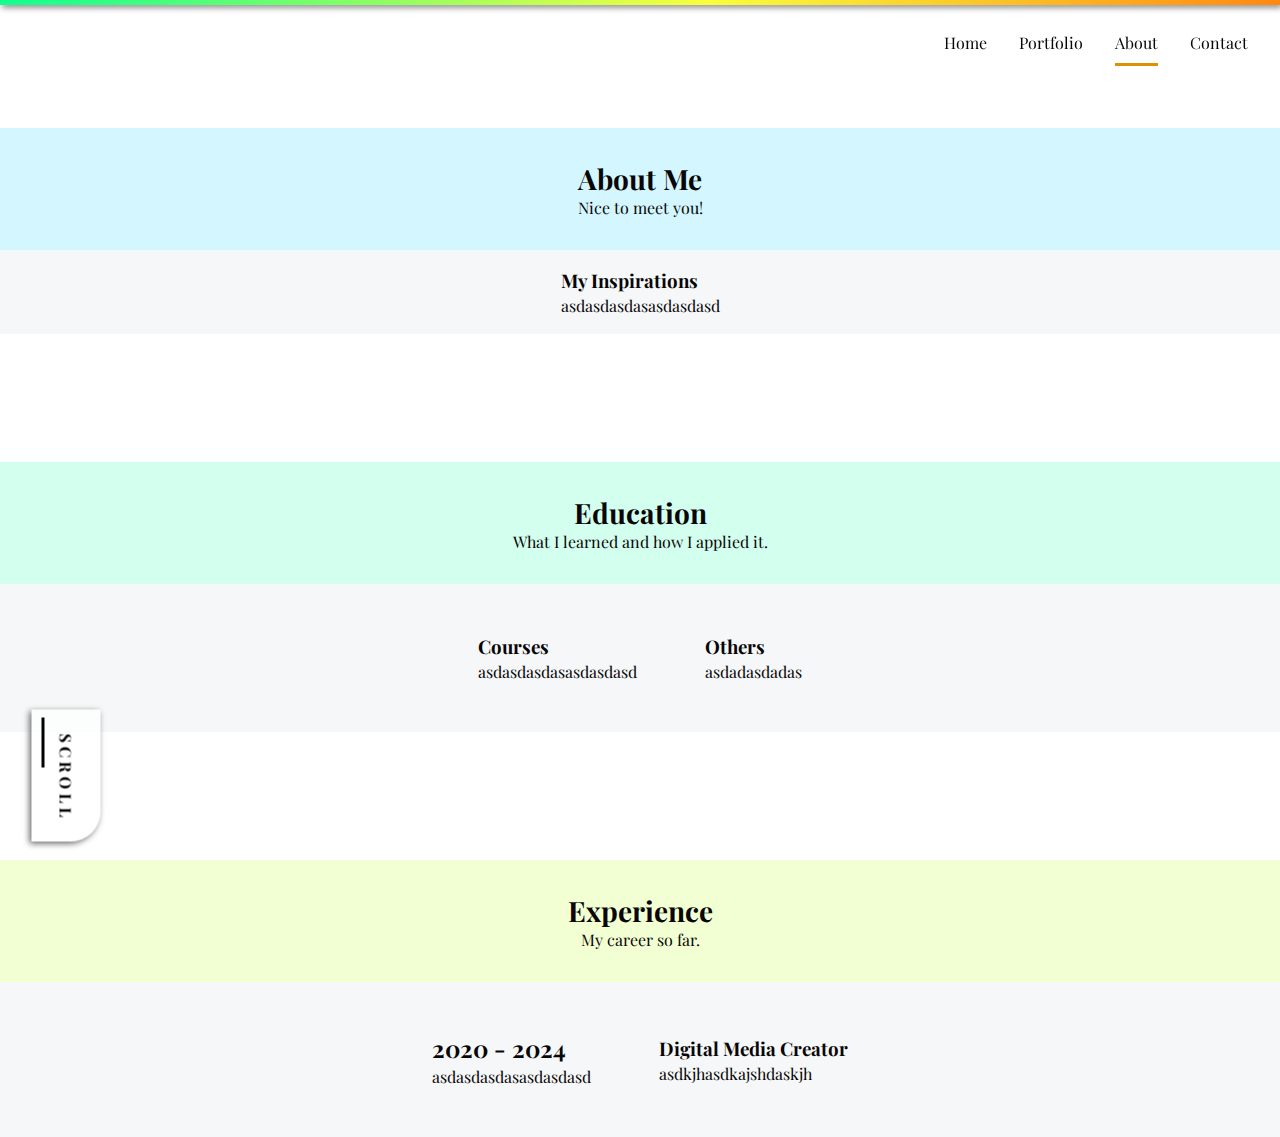
==== pages/about.html @ d638a27b "upload files" ====
<!DOCTYPE html>
<html lang="en">
	<head>
		<meta charset="UTF-8" />
		<meta http-equiv="X-UA-Compatible" content="IE=edge" />
		<meta name="viewport" content="width=device-width, initial-scale=1.0" />
		<title>Rankin's Website</title>

		<link rel="stylesheet" href="/styles/styles.css" />
	</head>
	<body>
		<header>
			<div class="top-color"></div>
			<ul>
				<li>
					<a href="/index.html">Home</a>
				</li>
				<li>
					<a href="/pages/portfolio.html">Portfolio</a>
				</li>
				<li>
					<a href="/pages/about.html"><span id="active-page">About</span></a>
				</li>
				<li><a href="/pages/contact.html">Contact</a></li>
			</ul>
		</header>
		<a href="#btm" id="scroll-link"
			><div class="scroll" id="scroll-prompt">
				<p class="show-scroll">S C R O L L</p>
				<div class="line"></div></div
		></a>
		<section class="about-intro">
			<div class="about-intro-desc">
				<h1>About Me</h1>
				<p>Nice to meet you!</p>
			</div>
		</section>
		<section class="about-container">
			<table>
				<tr>
					<td><h3>My Inspirations</h3></td>
				</tr>
				<tr>
					<td><p>asdasdasdasasdasdasd</p></td>
				</tr>
			</table>
		</section>
		<section class="about-intro edu">
			<div class="about-intro-desc">
				<h1>Education</h1>
				<p>What I learned and how I applied it.</p>
			</div>
		</section>
		<section class="about-container edu">
			<table>
				<tr>
					<td><h3>Courses</h3></td>
				</tr>
				<tr>
					<td><p>asdasdasdasasdasdasd</p></td>
				</tr>
			</table>
			<table>
				<tr>
					<td><h3>Others</h3></td>
				</tr>
				<tr>
					<td><p>asdadasdadas</p></td>
				</tr>
			</table>
		</section>
		<section class="about-intro exp">
			<div class="about-intro-desc">
				<h1>Experience</h1>
				<p>My career so far.</p>
			</div>
		</section>
		<section class="about-container exp">
			<table>
				<tr>
					<td><h2>2020 - 2024</h2></td>
				</tr>
				<tr>
					<td><p>asdasdasdasasdasdasd</p></td>
				</tr>
			</table>
			<table>
				<tr>
					<td><h3>Digital Media Creator</h3></td>
				</tr>
				<tr>
					<td><p>asdkjhasdkajshdaskjh</p></td>
				</tr>
			</table>
		</section>
		<footer id="btm"></footer>
	</body>
</html>
---- styles/styles.css ----
@import url("https://fonts.googleapis.com/css2?family=Playfair+Display:ital,wght@0,400;0,700;1,400;1,700&display=swap");
@import url("/styles/anim.css");
:root {
  --bg-main: #ffffff;
  --bg-grey: #f4f4f4;
  --bg-grey-dark: #eeeeee;
  --bg-dark: #31363d;
  --bg-dark-alt: #21262c;
  --bg-light-blue: #9DD9D2;
  --bg-orange-dark:#FF8811;
  --bg-orange-light: #F4D06F;
  --bg-green: #0FFF8F;
  --bg-green-light: #78FFAC;
  --dark-blue: #211b33;
  --shadow-grey: #666666;
  --text-white: #ffffff;
  --text-dark: #080606;
  --custom-green: #89ffc8;
  --container-shadow: 2px 2px 6px var(--shadow-grey);
}

* {
  margin: 0;
  padding: 0;
  box-sizing: border-box;
}

body {
  overflow-x: auto;
  overflow-y: scroll;
  min-height: 100vh;
  font-family: "Playfair Display", Arial, Helvetica, sans-serif;
  background-color: var(--bg-main);
  color: var(--text-dark);
}

header {
  width: 100%;
  top: 0;
  left: 0;
  position: fixed;
  display: flex;
  justify-content: right;
  align-items: center;
  margin: 0 0 1em 0;
  background-color: rgba(255, 255, 255, 0.7);
  border-bottom-right-radius: 30px;
  border-bottom-left-radius: 30px;
  z-index: 2;
}
header .top-color {
  width: 100%;
  height: 5px;
  position: fixed;
  margin: 0;
  top: 0;
  background: rgb(71, 255, 92);
  background: linear-gradient(90deg, var(--bg-green) 0%, rgb(248, 255, 61) 55%, var(--bg-orange-dark) 100%);
  box-shadow: var(--container-shadow);
}
header #active-page {
  border-bottom-style: solid;
  border-color: #dd9103;
  padding: 0.6em 0;
}
header ul {
  padding: 1rem;
  display: flex;
  justify-content: center;
  align-items: center;
}
header ul li {
  list-style: none;
  padding: 1em;
}
header ul li a {
  color: var(--text-dark);
  text-decoration: none;
}
header ul li a :link, header ul li a :visited, header ul li a :hover, header ul li a :active {
  text-decoration: none;
}

section.intro-container {
  display: flex;
  justify-content: center;
  align-items: center;
  margin-top: 10%;
  background-color: var(--bg-grey);
  padding: 2em 0;
  text-align: center;
}
section.intro-container .intro-welcome {
  width: 600px;
  margin: 1.2em;
}
section.intro-container .intro-welcome h1 {
  font-size: 48px;
  margin-bottom: 20px;
}
section.intro-container .intro-welcome .spacer {
  width: auto;
  height: 4px;
  margin: 1em;
  background: linear-gradient(90deg, var(--bg-green) 0%, rgb(248, 255, 61) 55%, var(--bg-orange-dark) 100%);
  box-shadow: var(--container-shadow);
}
section.intro-container .intro-welcome p {
  font-weight: 500;
  font-size: 20px;
}
section.intro-container .intro-me img {
  width: 300px;
  background-color: #cacaca;
  padding: 1.2em;
  margin: 1.2em;
  border-radius: 20px;
  box-shadow: var(--container-shadow);
}

section.dnid-intro {
  display: none;
  justify-content: center;
  align-items: center;
  margin-top: 5%;
}
section.dnid-intro .intro-content {
  text-align: center;
  padding: 1em;
}

section.portfolio-intro {
  display: flex;
  justify-content: center;
  align-items: center;
  margin-top: 10%;
  background-color: #fff0d3;
  padding: 2em 0;
  text-align: center;
}

.portfolio-intro.cs {
  background-color: #fff0d3;
  margin-top: 1em;
}

section.portfolio-container {
  margin: 1em;
  padding: 1em;
  display: flex;
  flex-wrap: wrap;
  justify-content: center;
  align-items: center;
}
section.portfolio-container .portfolio-item-container {
  background-color: #ececec;
  padding: 1.2em;
  margin: 1.2em;
  border-radius: 20px;
  box-shadow: var(--container-shadow);
}
section.portfolio-container .portfolio-item-container img {
  width: 500px;
}
section.portfolio-container .portfolio-item-container p {
  margin-bottom: 1em;
}

.portfolio-item-container.twine {
  text-align: center;
}
.portfolio-item-container.twine a {
  margin: 1em 0;
}

.portfolio-item-container.website img {
  width: 400px;
}

section.about-intro {
  display: flex;
  justify-content: center;
  align-items: center;
  margin-top: 10%;
  background-color: #d3f6ff;
  padding: 2em 0;
  text-align: center;
}
section.about-intro h1 {
  font-size: 28px;
}

.about-container {
  margin: 1em;
  margin: 0;
  padding: 1em;
  display: flex;
  justify-content: center;
  align-items: center;
  background-color: #f5f7f8;
}

section.about-intro.edu {
  display: flex;
  justify-content: center;
  align-items: center;
  margin-top: 10%;
  background-color: #d3ffee;
  padding: 2em 0;
}

.about-container.edu table {
  margin: 2em;
}

section.about-intro.exp {
  display: flex;
  justify-content: center;
  align-items: center;
  margin-top: 10%;
  background-color: #f2ffd3;
  padding: 2em 0;
}

.about-container.exp table {
  margin: 2em;
}/*# sourceMappingURL=styles.css.map */
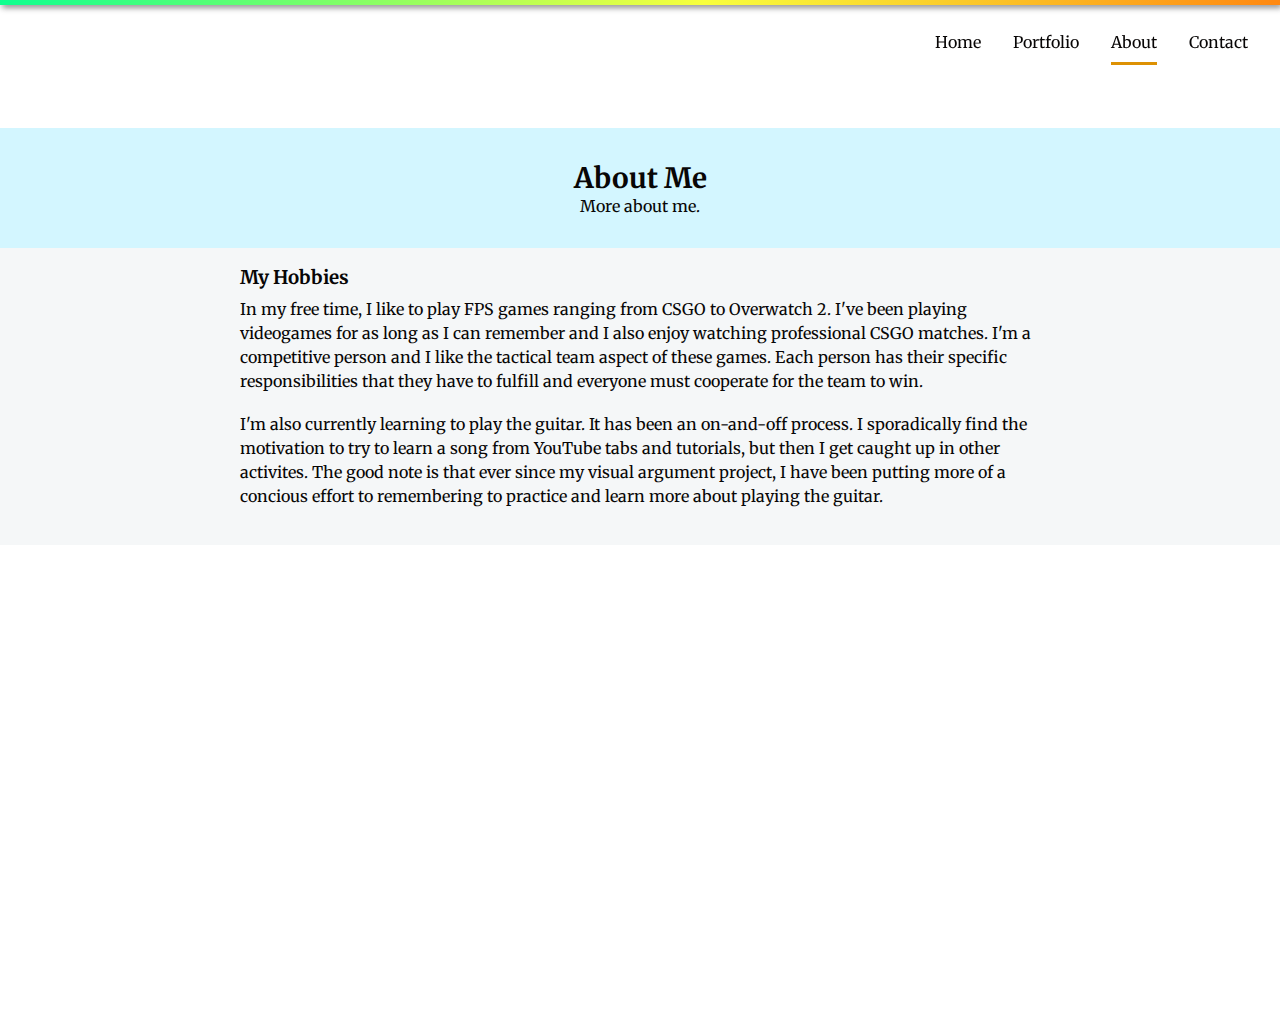
==== commit 72ace4e0: "new update" ====
--- a/pages/about.html
+++ b/pages/about.html
@@ -24,72 +24,37 @@
 				<li><a href="/pages/contact.html">Contact</a></li>
 			</ul>
 		</header>
-		<a href="#btm" id="scroll-link"
-			><div class="scroll" id="scroll-prompt">
-				<p class="show-scroll">S C R O L L</p>
-				<div class="line"></div></div
-		></a>
 		<section class="about-intro">
 			<div class="about-intro-desc">
 				<h1>About Me</h1>
-				<p>Nice to meet you!</p>
+				<p>More about me.</p>
 			</div>
 		</section>
 		<section class="about-container">
 			<table>
 				<tr>
-					<td><h3>My Inspirations</h3></td>
+					<td><h3>My Hobbies</h3></td>
 				</tr>
 				<tr>
-					<td><p>asdasdasdasasdasdasd</p></td>
-				</tr>
-			</table>
-		</section>
-		<section class="about-intro edu">
-			<div class="about-intro-desc">
-				<h1>Education</h1>
-				<p>What I learned and how I applied it.</p>
-			</div>
-		</section>
-		<section class="about-container edu">
-			<table>
-				<tr>
-					<td><h3>Courses</h3></td>
-				</tr>
-				<tr>
-					<td><p>asdasdasdasasdasdasd</p></td>
-				</tr>
-			</table>
-			<table>
-				<tr>
-					<td><h3>Others</h3></td>
-				</tr>
-				<tr>
-					<td><p>asdadasdadas</p></td>
-				</tr>
-			</table>
-		</section>
-		<section class="about-intro exp">
-			<div class="about-intro-desc">
-				<h1>Experience</h1>
-				<p>My career so far.</p>
-			</div>
-		</section>
-		<section class="about-container exp">
-			<table>
-				<tr>
-					<td><h2>2020 - 2024</h2></td>
-				</tr>
-				<tr>
-					<td><p>asdasdasdasasdasdasd</p></td>
-				</tr>
-			</table>
-			<table>
-				<tr>
-					<td><h3>Digital Media Creator</h3></td>
-				</tr>
-				<tr>
-					<td><p>asdkjhasdkajshdaskjh</p></td>
+					<td>
+						<p>
+							In my free time, I like to play FPS games ranging from CSGO to
+							Overwatch 2. I've been playing videogames for as long as I can
+							remember and I also enjoy watching professional CSGO matches. I'm
+							a competitive person and I like the tactical team aspect of these
+							games. Each person has their specific responsibilities that they
+							have to fulfill and everyone must cooperate for the team to win.
+						</p>
+						<p>
+							I'm also currently learning to play the guitar. It has been an
+							on-and-off process. I sporadically find the motivation to try to
+							learn a song from YouTube tabs and tutorials, but then I get
+							caught up in other activites. The good note is that ever since my
+							visual argument project, I have been putting more of a concious
+							effort to remembering to practice and learn more about playing the
+							guitar.
+						</p>
+					</td>
 				</tr>
 			</table>
 		</section>
--- a/styles/styles.css
+++ b/styles/styles.css
@@ -1,5 +1,5 @@
-@import url("https://fonts.googleapis.com/css2?family=Playfair+Display:ital,wght@0,400;0,700;1,400;1,700&display=swap");
 @import url("/styles/anim.css");
+@import url("https://fonts.googleapis.com/css2?family=Merriweather:ital,wght@0,300;0,400;0,700;0,900;1,300;1,400;1,700;1,900&display=swap");
 :root {
   --bg-main: #ffffff;
   --bg-grey: #f4f4f4;
@@ -29,7 +29,7 @@
   overflow-x: auto;
   overflow-y: scroll;
   min-height: 100vh;
-  font-family: "Playfair Display", Arial, Helvetica, sans-serif;
+  font-family: "Merriweather", "Times New Roman", Times, serif;
   background-color: var(--bg-main);
   color: var(--text-dark);
 }
@@ -93,10 +93,14 @@
 section.intro-container .intro-welcome {
   width: 600px;
   margin: 1.2em;
+  line-height: 1.5em;
 }
 section.intro-container .intro-welcome h1 {
   font-size: 48px;
   margin-bottom: 20px;
+}
+section.intro-container .intro-welcome strong {
+  color: #f37a00;
 }
 section.intro-container .intro-welcome .spacer {
   width: auto;
@@ -118,17 +122,6 @@
   box-shadow: var(--container-shadow);
 }
 
-section.dnid-intro {
-  display: none;
-  justify-content: center;
-  align-items: center;
-  margin-top: 5%;
-}
-section.dnid-intro .intro-content {
-  text-align: center;
-  padding: 1em;
-}
-
 section.portfolio-intro {
   display: flex;
   justify-content: center;
@@ -197,31 +190,106 @@
   display: flex;
   justify-content: center;
   align-items: center;
+  line-height: 1.5em;
   background-color: #f5f7f8;
 }
-
-section.about-intro.edu {
+.about-container tr p {
+  margin-top: 0.3em;
+  margin-bottom: 1.2em;
+}
+.about-container td {
+  max-width: 800px;
+}
+
+section.contact-intro {
   display: flex;
   justify-content: center;
   align-items: center;
   margin-top: 10%;
   background-color: #d3ffee;
   padding: 2em 0;
-}
-
-.about-container.edu table {
-  margin: 2em;
-}
-
-section.about-intro.exp {
-  display: flex;
-  justify-content: center;
-  align-items: center;
-  margin-top: 10%;
-  background-color: #f2ffd3;
-  padding: 2em 0;
-}
-
-.about-container.exp table {
-  margin: 2em;
+  text-align: center;
+}
+section.contact-intro h1 {
+  font-size: 28px;
+}
+
+.contact-container {
+  margin-bottom: 0;
+  padding: 1em;
+  display: flex;
+  justify-content: center;
+  align-items: center;
+  background-color: #f5f7f8;
+  padding-bottom: 4em;
+}
+.contact-container p {
+  margin-bottom: 1em;
+}
+
+.contact-items {
+  list-style: none;
+  display: flex;
+  justify-content: center;
+  align-items: center;
+  text-align: center;
+}
+
+.splitter {
+  background-color: var(--text-dark);
+  width: 2px;
+  height: 120px;
+  transform: translateY(20px);
+}
+
+.item {
+  height: 100px;
+  margin: 1em;
+  padding: 1em;
+  border-radius: 25px;
+  display: flex;
+  flex-direction: column;
+  /**
+  a:hover{
+    color: rgba($color: #ff8902, $alpha: 1.0);
+    box-shadow: var(--container-shadow);
+  }
+  **/
+}
+.item span {
+  font-weight: 900;
+}
+.item i:not(#hash) {
+  margin: 1em;
+}
+.item a {
+  color: var(--text-dark);
+  border-radius: 20px;
+}
+.item #hash {
+  margin: 3px;
+}
+
+.contact-container-desc {
+  display: block;
+}
+
+.contact-container.extra {
+  margin: 1em;
+  margin-top: 0;
+  padding: 1em;
+  justify-content: center;
+  align-items: center;
+  display: flex;
+  flex-direction: column;
+  background-color: #f5f7f8;
+  padding-bottom: 4em;
+  display: none;
+}
+.contact-container.extra tr p {
+  margin-bottom: 1em;
+}
+
+.linkedin {
+  display: none;
 }/*# sourceMappingURL=styles.css.map */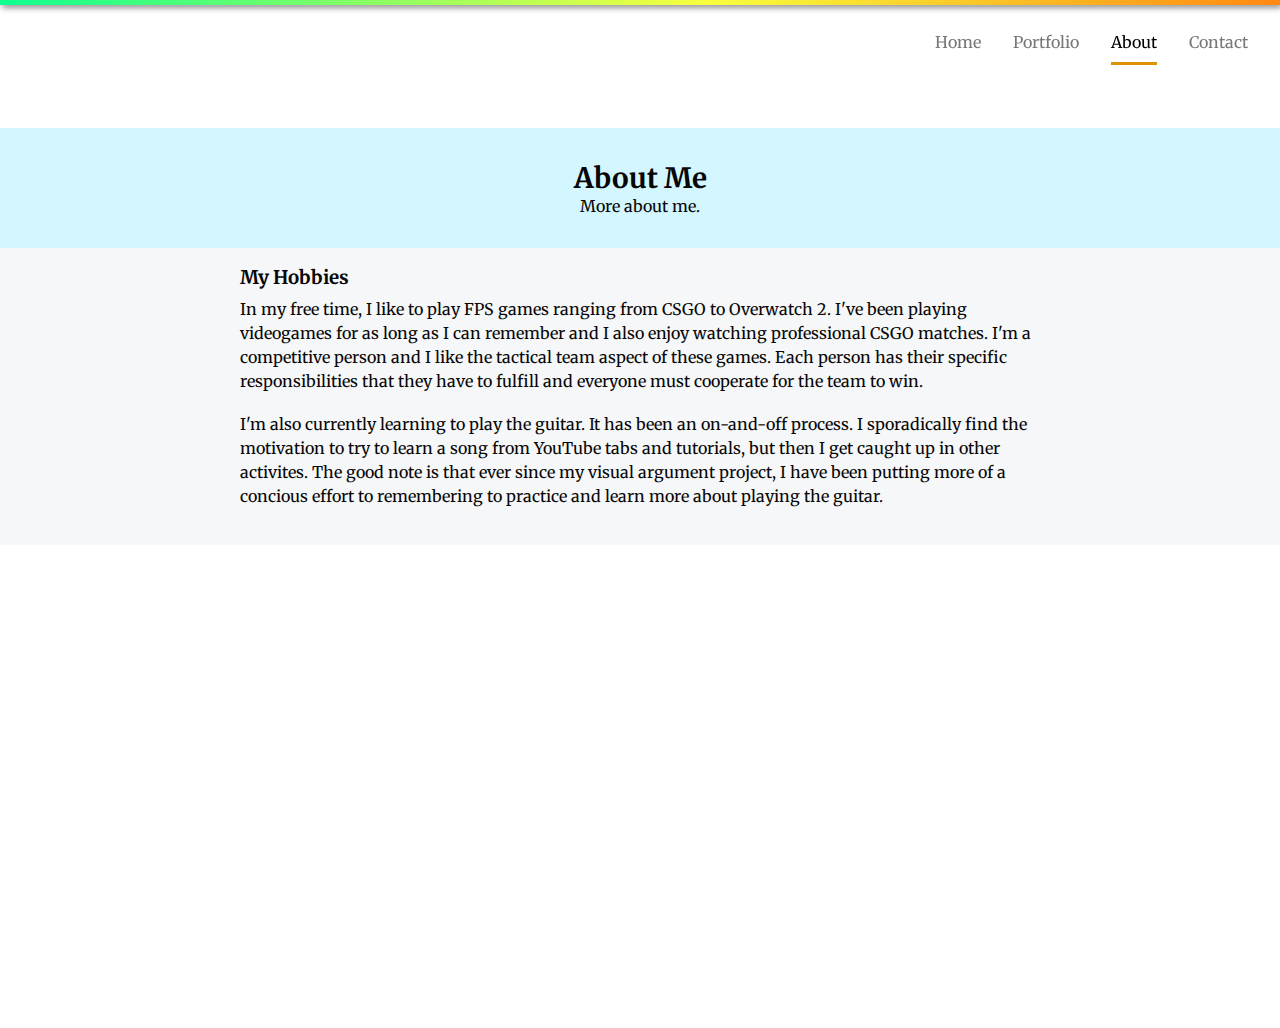
==== commit 44600a37: "new redesign in prog" ====
--- a/pages/about.html
+++ b/pages/about.html
@@ -16,7 +16,7 @@
 					<a href="/index.html">Home</a>
 				</li>
 				<li>
-					<a href="/pages/portfolio.html">Portfolio</a>
+					<a href="/index.html#dnid">Portfolio</a>
 				</li>
 				<li>
 					<a href="/pages/about.html"><span id="active-page">About</span></a>
--- a/styles/styles.css
+++ b/styles/styles.css
@@ -23,6 +23,7 @@
   margin: 0;
   padding: 0;
   box-sizing: border-box;
+  scroll-behavior: smooth;
 }
 
 body {
@@ -62,6 +63,7 @@
   border-bottom-style: solid;
   border-color: #dd9103;
   padding: 0.6em 0;
+  color: black;
 }
 header ul {
   padding: 1rem;
@@ -74,24 +76,26 @@
   padding: 1em;
 }
 header ul li a {
-  color: var(--text-dark);
+  color: #797878;
   text-decoration: none;
 }
-header ul li a :link, header ul li a :visited, header ul li a :hover, header ul li a :active {
+header ul li a :link, header ul li a :visited, header ul li a :active {
   text-decoration: none;
 }
+header ul li :hover {
+  color: #e09b1a;
+}
 
 section.intro-container {
   display: flex;
   justify-content: center;
   align-items: center;
-  margin-top: 10%;
-  background-color: var(--bg-grey);
-  padding: 2em 0;
+  margin: 0;
+  padding: 17% 0;
   text-align: center;
 }
 section.intro-container .intro-welcome {
-  width: 600px;
+  width: 700px;
   margin: 1.2em;
   line-height: 1.5em;
 }
@@ -99,6 +103,16 @@
   font-size: 48px;
   margin-bottom: 20px;
 }
+section.intro-container .intro-welcome a {
+  text-decoration: none;
+}
+section.intro-container .intro-welcome a :hover {
+  color: #068ddb;
+  text-decoration: underline;
+}
+section.intro-container .intro-welcome a :visited, section.intro-container .intro-welcome a :active {
+  text-decoration: none;
+}
 section.intro-container .intro-welcome strong {
   color: #f37a00;
 }
@@ -113,20 +127,12 @@
   font-weight: 500;
   font-size: 20px;
 }
-section.intro-container .intro-me img {
-  width: 300px;
-  background-color: #cacaca;
-  padding: 1.2em;
-  margin: 1.2em;
-  border-radius: 20px;
-  box-shadow: var(--container-shadow);
-}
-
-section.portfolio-intro {
-  display: flex;
-  justify-content: center;
-  align-items: center;
-  margin-top: 10%;
+
+.portfolio-intro {
+  display: flex;
+  justify-content: center;
+  align-items: center;
+  margin: 0;
   background-color: #fff0d3;
   padding: 2em 0;
   text-align: center;
@@ -137,25 +143,26 @@
   margin-top: 1em;
 }
 
-section.portfolio-container {
-  margin: 1em;
+.portfolio-container {
+  margin: 0;
+  background-color: #fff0d3;
   padding: 1em;
   display: flex;
   flex-wrap: wrap;
   justify-content: center;
   align-items: center;
 }
-section.portfolio-container .portfolio-item-container {
+.portfolio-container .portfolio-item-container {
   background-color: #ececec;
   padding: 1.2em;
   margin: 1.2em;
   border-radius: 20px;
   box-shadow: var(--container-shadow);
 }
-section.portfolio-container .portfolio-item-container img {
+.portfolio-container .portfolio-item-container img {
   width: 500px;
 }
-section.portfolio-container .portfolio-item-container p {
+.portfolio-container .portfolio-item-container p {
   margin-bottom: 1em;
 }
 
@@ -211,6 +218,19 @@
   text-align: center;
 }
 section.contact-intro h1 {
+  font-size: 28px;
+}
+
+.contact-intro.foot {
+  display: flex;
+  justify-content: center;
+  align-items: center;
+  margin: 0;
+  background-color: #d3ffee;
+  padding: 2em 0;
+  text-align: center;
+}
+.contact-intro.foot h1 {
   font-size: 28px;
 }
 
@@ -242,7 +262,7 @@
   transform: translateY(20px);
 }
 
-.item {
+.contact-items .item {
   height: 100px;
   margin: 1em;
   padding: 1em;
@@ -256,17 +276,26 @@
   }
   **/
 }
-.item span {
+.contact-items .item span {
   font-weight: 900;
 }
-.item i:not(#hash) {
-  margin: 1em;
-}
-.item a {
+.contact-items .item i:not(#hash) {
+  margin: 1em;
+}
+.contact-items .item i:hover {
+  transform: scale(1.3);
+  transition: 0.5s;
+}
+.contact-items .item a {
   color: var(--text-dark);
   border-radius: 20px;
 }
-.item #hash {
+.contact-items .item a :hover {
+  color: #00a365;
+  width: 3em;
+  transition: 0.5s;
+}
+.contact-items .item #hash {
   margin: 3px;
 }
 
@@ -288,8 +317,4 @@
 }
 .contact-container.extra tr p {
   margin-bottom: 1em;
-}
-
-.linkedin {
-  display: none;
 }/*# sourceMappingURL=styles.css.map */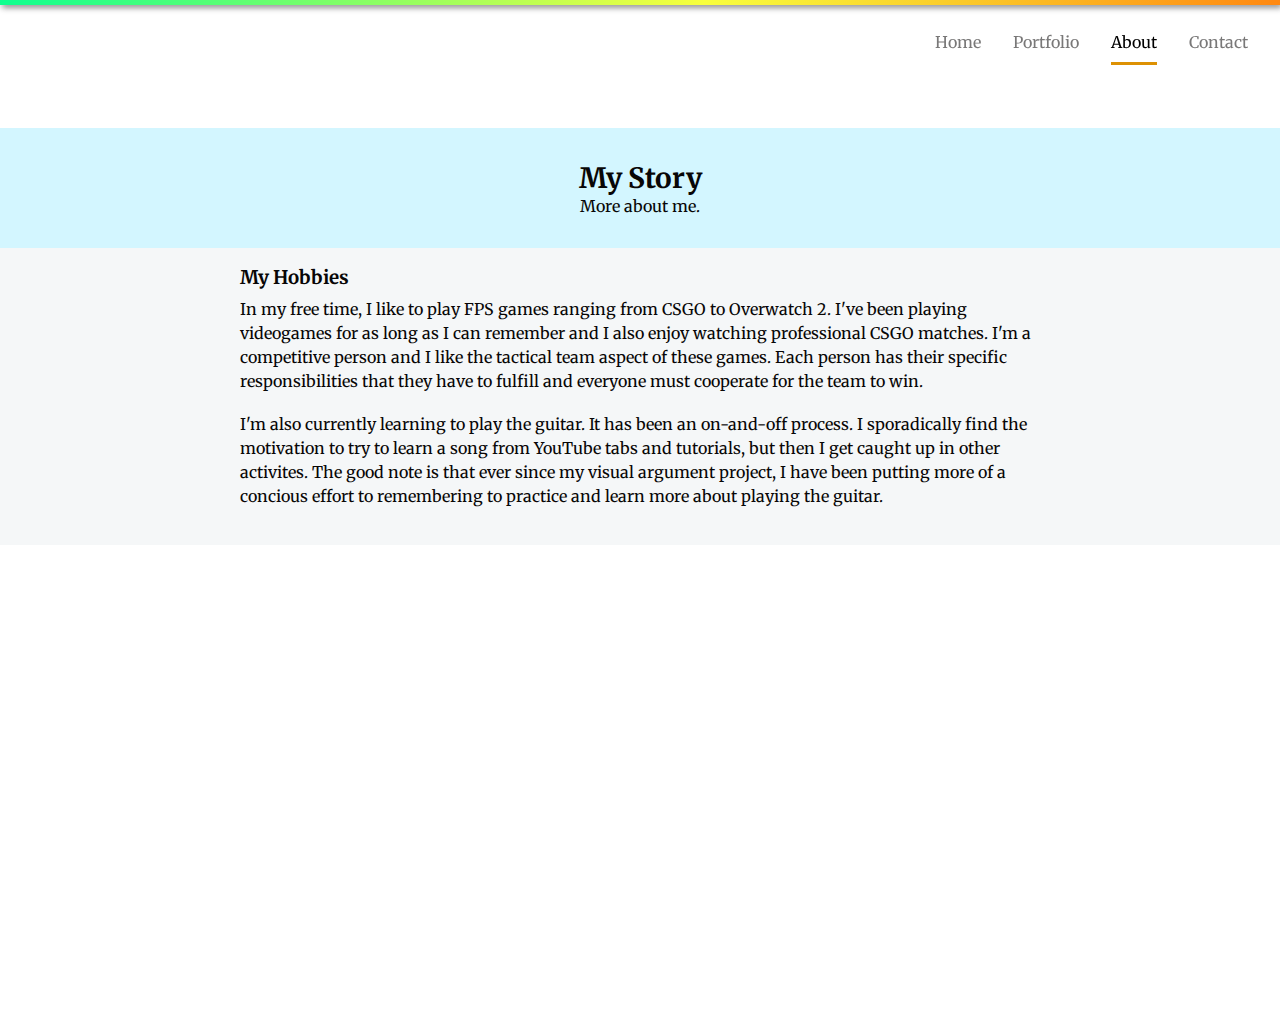
==== commit d0718b0a: "changed subtitle" ====
--- a/pages/about.html
+++ b/pages/about.html
@@ -26,7 +26,7 @@
 		</header>
 		<section class="about-intro">
 			<div class="about-intro-desc">
-				<h1>About Me</h1>
+				<h1>My Story</h1>
 				<p>More about me.</p>
 			</div>
 		</section>
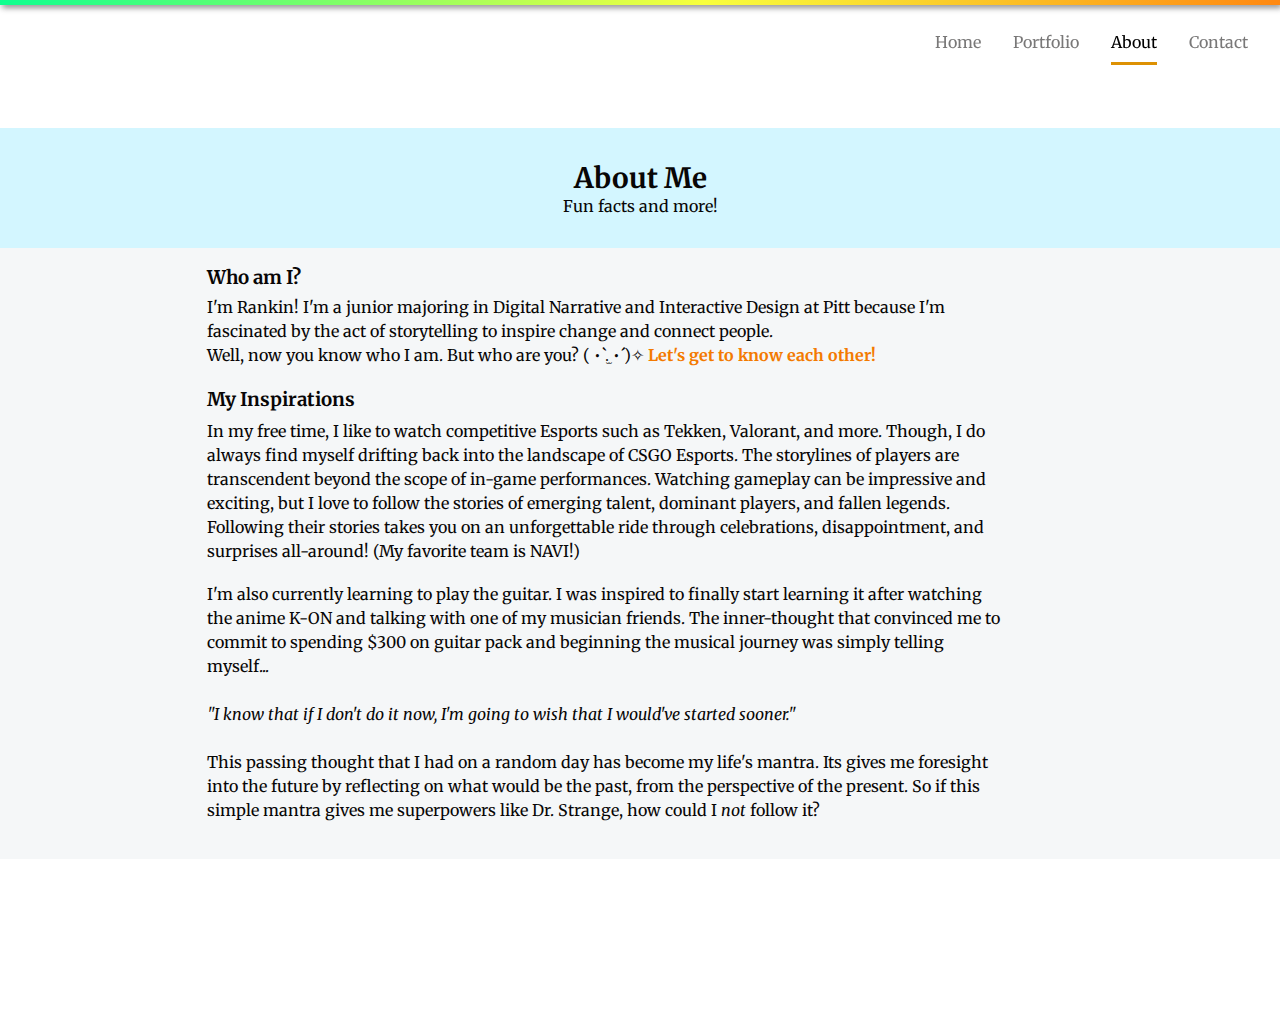
==== commit aa860a84: "finished redesign" ====
--- a/pages/about.html
+++ b/pages/about.html
@@ -26,33 +26,63 @@
 		</header>
 		<section class="about-intro">
 			<div class="about-intro-desc">
-				<h1>My Story</h1>
-				<p>More about me.</p>
+				<h1>About Me</h1>
+				<p>Fun facts and more!</p>
 			</div>
 		</section>
 		<section class="about-container">
 			<table>
 				<tr>
-					<td><h3>My Hobbies</h3></td>
+					<td>
+						<h3>Who am I?</h3>
+						<p>
+							I'm Rankin! I'm a junior majoring in Digital Narrative and
+							Interactive Design at Pitt because I'm fascinated by the act of
+							storytelling to inspire change and connect people.
+							<br />
+							Well, now you know who I am. But who are you? ( •̀ .̫ •́ )✧
+							<a href="/pages/contact.html"
+								><strong>Let's get to know each other!</strong></a
+							>
+							<br />
+						</p>
+						<p></p>
+					</td>
+					<td><img src="/imgs/me/face.PNG" alt="" /></td>
+				</tr>
+				<tr>
+					<td><h3>My Inspirations</h3></td>
 				</tr>
 				<tr>
 					<td>
 						<p>
-							In my free time, I like to play FPS games ranging from CSGO to
-							Overwatch 2. I've been playing videogames for as long as I can
-							remember and I also enjoy watching professional CSGO matches. I'm
-							a competitive person and I like the tactical team aspect of these
-							games. Each person has their specific responsibilities that they
-							have to fulfill and everyone must cooperate for the team to win.
+							In my free time, I like to watch competitive Esports such as
+							Tekken, Valorant, and more. Though, I do always find myself
+							drifting back into the landscape of CSGO Esports. The storylines
+							of players are transcendent beyond the scope of in-game
+							performances. Watching gameplay can be impressive and exciting,
+							but I love to follow the stories of emerging talent, dominant
+							players, and fallen legends. Following their stories takes you on
+							an unforgettable ride through celebrations, disappointment, and
+							surprises all-around! (My favorite team is NAVI!)
 						</p>
 						<p>
-							I'm also currently learning to play the guitar. It has been an
-							on-and-off process. I sporadically find the motivation to try to
-							learn a song from YouTube tabs and tutorials, but then I get
-							caught up in other activites. The good note is that ever since my
-							visual argument project, I have been putting more of a concious
-							effort to remembering to practice and learn more about playing the
-							guitar.
+							I'm also currently learning to play the guitar. I was inspired to
+							finally start learning it after watching the anime K-ON and
+							talking with one of my musician friends. The inner-thought that
+							convinced me to commit to spending $300 on guitar pack and
+							beginning the musical journey was simply telling myself...
+							<br /><br />
+							<em
+								>"I know that if I don't do it now, I'm going to wish that I
+								would've started sooner."</em
+							>
+							<br /><br />
+							This passing thought that I had on a random day has become my
+							life's mantra. Its gives me foresight into the future by
+							reflecting on what would be the past, from the perspective of the
+							present. So if this simple mantra gives me superpowers like Dr.
+							Strange, how could I <em>not</em> follow it?
 						</p>
 					</td>
 				</tr>
--- a/styles/styles.css
+++ b/styles/styles.css
@@ -138,19 +138,39 @@
   text-align: center;
 }
 
-.portfolio-intro.cs {
+.portfolio-intro-desc .btn {
+  background-color: rgb(255, 120, 30);
+  border: none;
+  color: white;
+  padding: 12px 30px;
+  margin: 1em;
+  cursor: pointer;
+  font-size: 20px;
+}
+.portfolio-intro-desc .btn:hover {
+  background-color: rgb(146, 63, 7);
+}
+
+.portfolio-container {
+  margin: 0;
   background-color: #fff0d3;
-  margin-top: 1em;
-}
-
-.portfolio-container {
-  margin: 0;
-  background-color: #fff0d3;
+}
+.portfolio-container .portfolio-walkthrough {
+  position: absolute;
+  text-align: left;
+  right: 30%;
+  top: 150%;
+}
+.portfolio-container .portfolio-walkthrough h1 {
+  font-size: 30px;
+}
+.portfolio-container .portfolio-content {
   padding: 1em;
   display: flex;
   flex-wrap: wrap;
   justify-content: center;
   align-items: center;
+  width: 50%;
 }
 .portfolio-container .portfolio-item-container {
   background-color: #ececec;
@@ -160,7 +180,11 @@
   box-shadow: var(--container-shadow);
 }
 .portfolio-container .portfolio-item-container img {
-  width: 500px;
+  width: 400px;
+}
+.portfolio-container .portfolio-item-container a {
+  text-decoration: none;
+  color: #000000;
 }
 .portfolio-container .portfolio-item-container p {
   margin-bottom: 1em;
@@ -206,6 +230,23 @@
 }
 .about-container td {
   max-width: 800px;
+}
+.about-container img {
+  width: 200px;
+  margin: 2em;
+}
+.about-container a {
+  text-decoration: none;
+}
+.about-container a :hover {
+  color: #068ddb;
+  text-decoration: underline;
+}
+.about-container a :visited, .about-container a :active {
+  text-decoration: none;
+}
+.about-container strong {
+  color: #f37a00;
 }
 
 section.contact-intro {
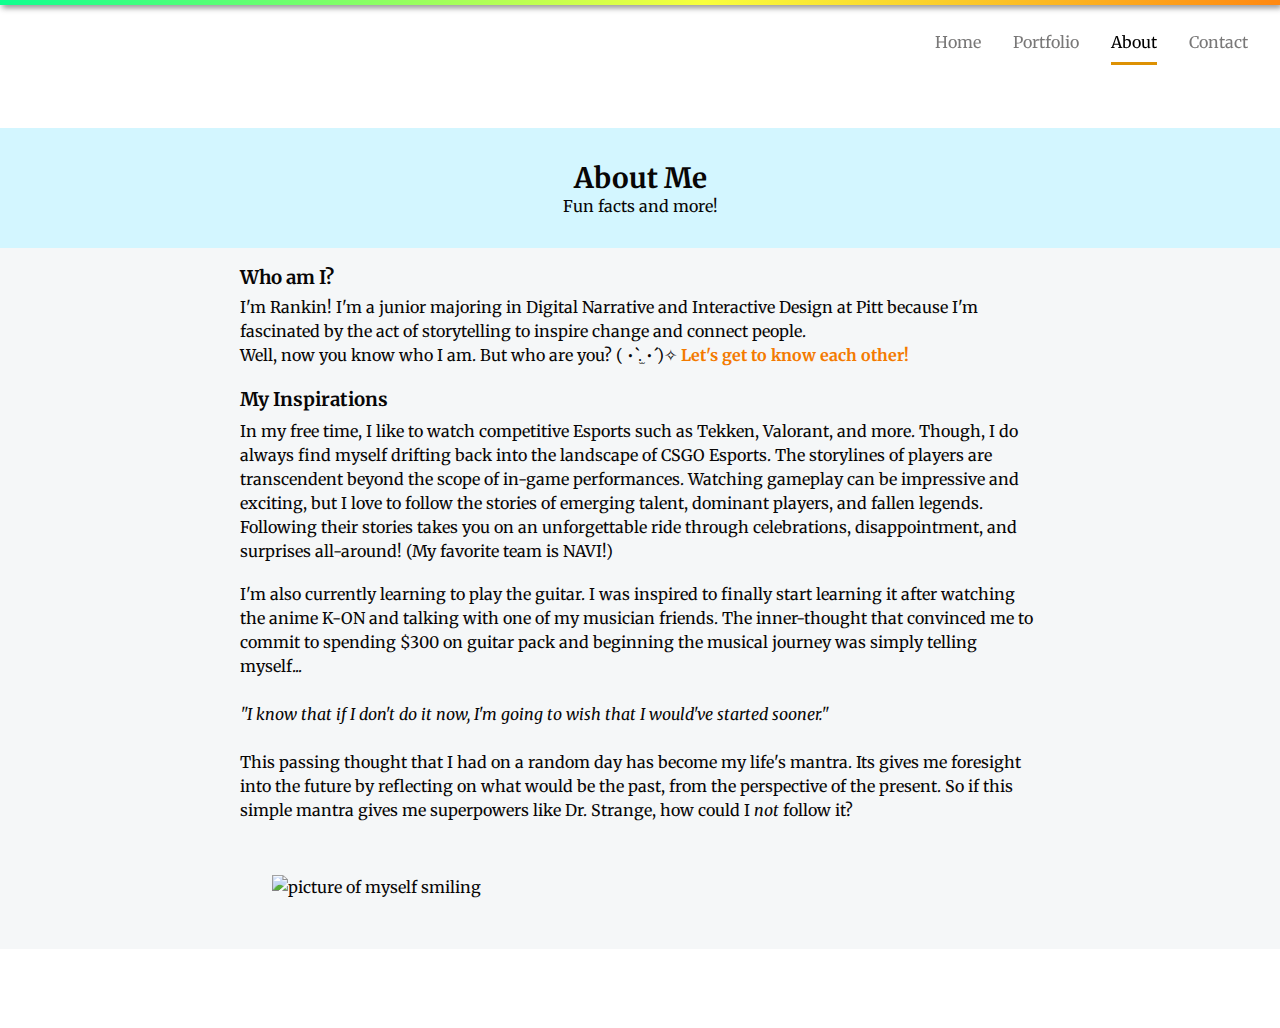
==== commit 67ed8adf: "moved selfie to btm of page" ====
--- a/pages/about.html
+++ b/pages/about.html
@@ -48,7 +48,6 @@
 						</p>
 						<p></p>
 					</td>
-					<td><img src="/imgs/me/face.PNG" alt="" /></td>
 				</tr>
 				<tr>
 					<td><h3>My Inspirations</h3></td>
@@ -86,6 +85,9 @@
 						</p>
 					</td>
 				</tr>
+				<tr>
+					<td class="td-img"><img src="/imgs/me/face.PNG" alt="picture of myself smiling" /></td>
+				</tr>
 			</table>
 		</section>
 		<footer id="btm"></footer>
--- a/styles/styles.css
+++ b/styles/styles.css
@@ -190,6 +190,11 @@
   margin-bottom: 1em;
 }
 
+.portfolio-item-container:hover {
+  background-color: #ff781e;
+  transform: scale(1.1);
+}
+
 .portfolio-item-container.twine {
   text-align: center;
 }
@@ -333,7 +338,6 @@
 }
 .contact-items .item a :hover {
   color: #00a365;
-  width: 3em;
   transition: 0.5s;
 }
 .contact-items .item #hash {
